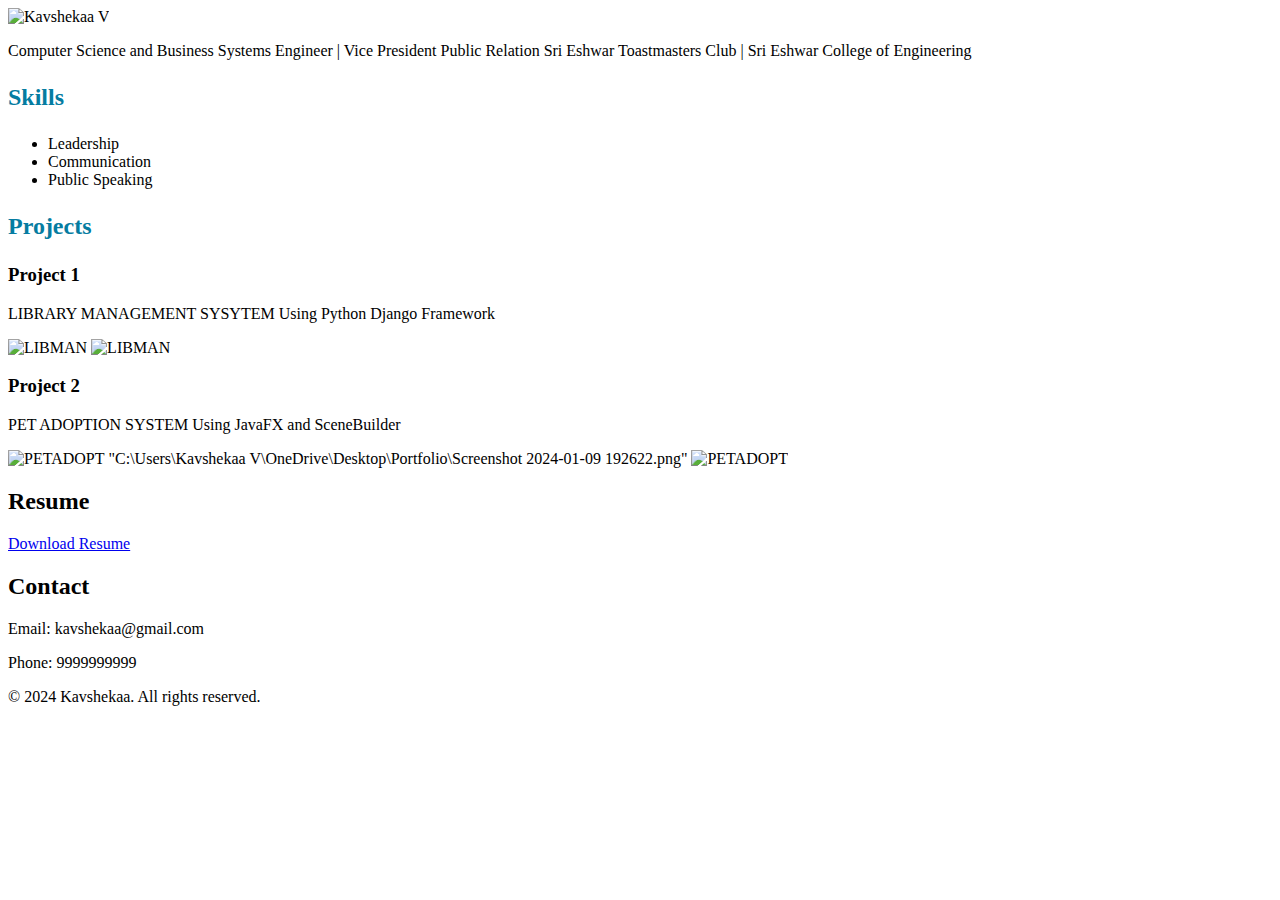
==== home.html @ f316807c "Create home.html" ====
<!DOCTYPE html>
<html lang="en">
<head>
    <meta charset="UTF-8">
    <meta name="viewport" content="width=device-width, initial-scale=1.0">
    <title>Personal Portfolio</title>
    <link rel="stylesheet" href="style.css">
</head>
<body>
    <header>
        
        
    </header>
    <section id="about">
        <img src="C:\Users\Kavshekaa V\OneDrive\Desktop\Portfolio\image.jpg" alt="Kavshekaa V">
        <p>Computer Science and Business Systems Engineer | Vice President Public Relation Sri Eshwar Toastmasters Club | Sri Eshwar College of Engineering</p>
    </section>
    <section id="skills">
        <h2><p style="color:#057ca1;">Skills</p></h2>
        <ul>
            <li>Leadership</li>
            <li>Communication</li>
            <li>Public Speaking</li>
        </ul>
    </section>
    <section id="projects">
        <h2><p style="color:#057ca1;">Projects</p></h2>
        <div class="project">
            <h3>Project 1</h3>
            <p>LIBRARY MANAGEMENT SYSYTEM Using Python Django Framework</p>
            <img src="C:\Users\Kavshekaa V\OneDrive\Desktop\Portfolio\Screenshot 2023-07-24 114447.png" alt="LIBMAN">
            <img src="C:\Users\Kavshekaa V\OneDrive\Desktop\Portfolio\Screenshot 2023-08-01 205834.png" alt="LIBMAN">
        </div>
        <div class="project">
            <h3>Project 2</h3>
            <p>PET ADOPTION SYSTEM Using JavaFX and SceneBuilder </p>
            <img src="C:\Users\Kavshekaa V\OneDrive\Desktop\Portfolio\Screenshot 2024-01-09 192531.png" alt="PETADOPT">
            "C:\Users\Kavshekaa V\OneDrive\Desktop\Portfolio\Screenshot 2024-01-09 192622.png"
            <img src="C:\Users\Kavshekaa V\OneDrive\Desktop\Portfolio\Screenshot 2024-01-09 192622.png" alt="PETADOPT">
        </div>
    </section>
    <section id="resume">
        <h2>Resume</h2>
        <a href="Resume.pdf" download>Download Resume</a>
    </section>
    <section id="contact">
        <h2>Contact</h2>
        <p>Email: kavshekaa@gmail.com</p>
        <p>Phone: 9999999999</p>
    </section>
    <footer>
        <p>&copy; 2024 Kavshekaa. All rights reserved.</p>
        <link  href="www.linkedin.com/in/kavshekaa-venugopal-519949256">
    </footer>
</body>
</html>
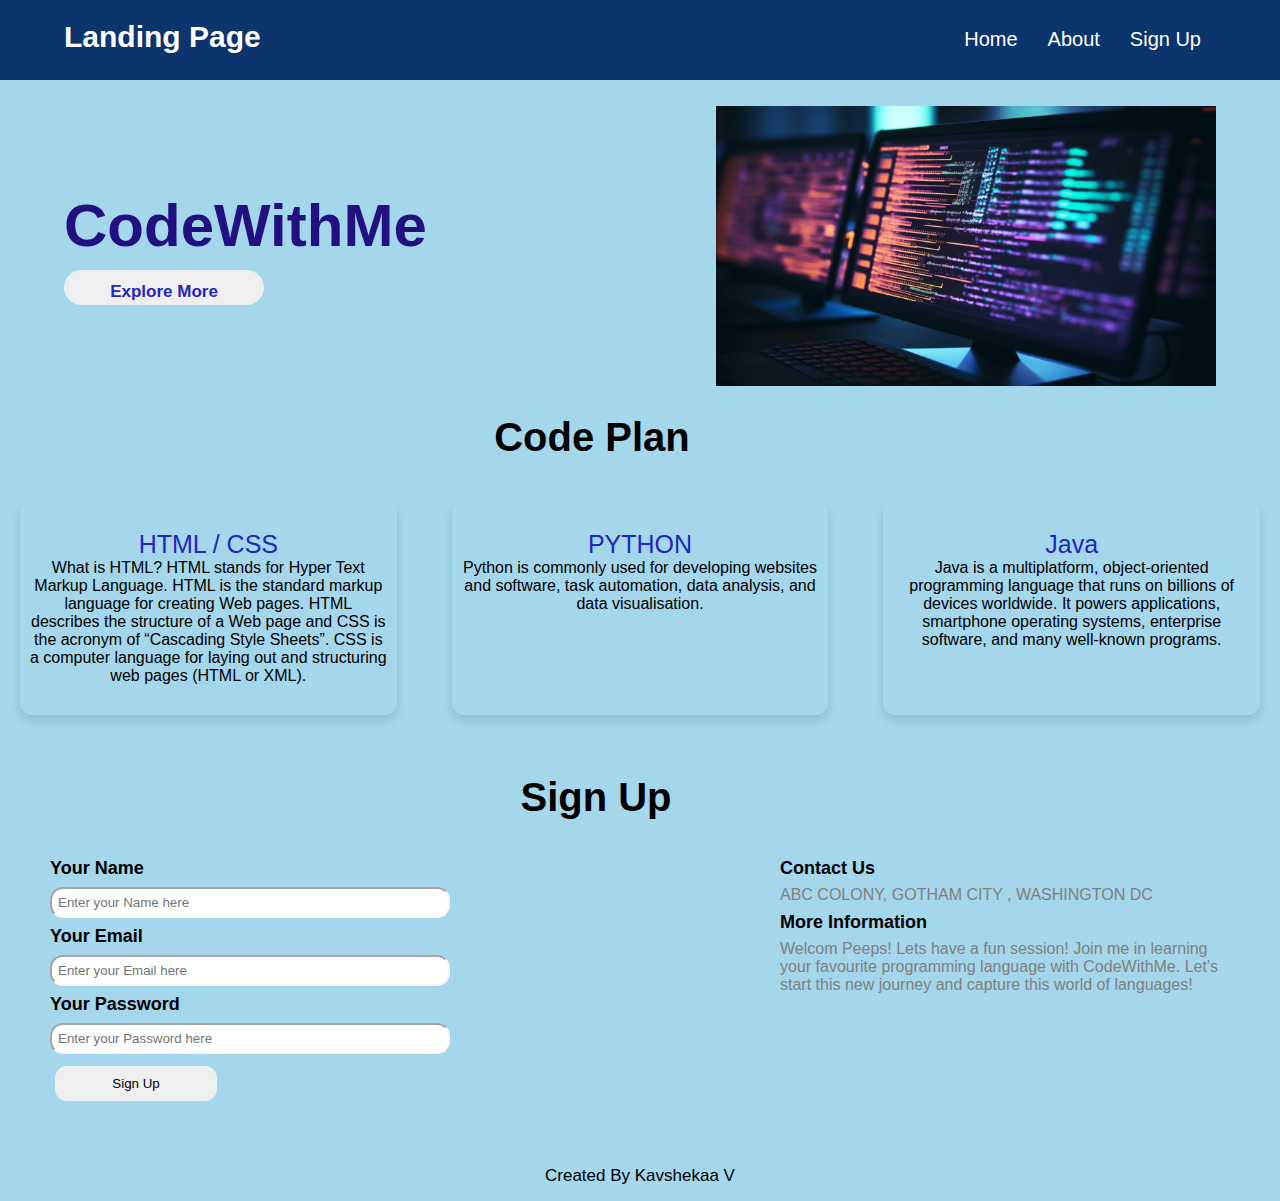
==== commit 1a854f93: "Add files via upload" ====
--- a/home.html
+++ b/home.html
@@ -1,56 +1,169 @@
-<!DOCTYPE html>
-<html lang="en">
-<head>
-    <meta charset="UTF-8">
-    <meta name="viewport" content="width=device-width, initial-scale=1.0">
-    <title>Personal Portfolio</title>
-    <link rel="stylesheet" href="style.css">
-</head>
-<body>
-    <header>
-        
-        
-    </header>
-    <section id="about">
-        <img src="C:\Users\Kavshekaa V\OneDrive\Desktop\Portfolio\image.jpg" alt="Kavshekaa V">
-        <p>Computer Science and Business Systems Engineer | Vice President Public Relation Sri Eshwar Toastmasters Club | Sri Eshwar College of Engineering</p>
-    </section>
-    <section id="skills">
-        <h2><p style="color:#057ca1;">Skills</p></h2>
-        <ul>
-            <li>Leadership</li>
-            <li>Communication</li>
-            <li>Public Speaking</li>
-        </ul>
-    </section>
-    <section id="projects">
-        <h2><p style="color:#057ca1;">Projects</p></h2>
-        <div class="project">
-            <h3>Project 1</h3>
-            <p>LIBRARY MANAGEMENT SYSYTEM Using Python Django Framework</p>
-            <img src="C:\Users\Kavshekaa V\OneDrive\Desktop\Portfolio\Screenshot 2023-07-24 114447.png" alt="LIBMAN">
-            <img src="C:\Users\Kavshekaa V\OneDrive\Desktop\Portfolio\Screenshot 2023-08-01 205834.png" alt="LIBMAN">
-        </div>
-        <div class="project">
-            <h3>Project 2</h3>
-            <p>PET ADOPTION SYSTEM Using JavaFX and SceneBuilder </p>
-            <img src="C:\Users\Kavshekaa V\OneDrive\Desktop\Portfolio\Screenshot 2024-01-09 192531.png" alt="PETADOPT">
-            "C:\Users\Kavshekaa V\OneDrive\Desktop\Portfolio\Screenshot 2024-01-09 192622.png"
-            <img src="C:\Users\Kavshekaa V\OneDrive\Desktop\Portfolio\Screenshot 2024-01-09 192622.png" alt="PETADOPT">
-        </div>
-    </section>
-    <section id="resume">
-        <h2>Resume</h2>
-        <a href="Resume.pdf" download>Download Resume</a>
-    </section>
-    <section id="contact">
-        <h2>Contact</h2>
-        <p>Email: kavshekaa@gmail.com</p>
-        <p>Phone: 9999999999</p>
-    </section>
-    <footer>
-        <p>&copy; 2024 Kavshekaa. All rights reserved.</p>
-        <link  href="www.linkedin.com/in/kavshekaa-venugopal-519949256">
-    </footer>
-</body>
-</html>
+<!DOCTYPE html>
+<html lang="en">
+
+<head>
+	<meta charset="UTF-8">
+	<meta http-equiv="X-UA-Compatible" content="IE=edge">
+	<meta name="viewport" content=
+		"width=device-width, initial-scale=1.0">
+	<link rel="stylesheet" href="index.css">
+	<title>Landing Page</title>
+</head>
+
+<body>
+	<nav>
+		<div class="heading">Landing Page</div>
+		<span class="sideMenuButton"
+			onclick="openNavbar()">
+			☰
+		</span>
+
+		<div class="navbar">
+			<ul>
+				<li><a href="#Home">Home</a></li>
+				<li><a href="#">About</a></li>
+				<li><a href="#">Sign Up</a></li>
+			</ul>
+		</div>
+	</nav>
+
+	<!-- Side navigation bar for 
+		responsive website -->
+	<div class="sideNavigationBar"
+		id="sideNavigationBar">
+		<a href="#" class="closeButton"
+			onclick="closeNavbar()">
+			
+		</a>
+		<a href="#">Home</a>
+		<a href="#">About</a>
+		<a href="#">Sign Up</a>
+	</div>
+
+	<!-- Content -->
+	<div class="line" id="Home">
+		<div class="side1">
+			<h1>CodeWithMe</h1>
+			<button>
+				<a href="#">
+					Explore More
+				</a>
+			</button>
+		</div>
+		<div class="side2">
+			<img src="image1.png"
+				width="500">
+		</div>
+	</div>
+
+	<section class="about" id="My Projects">
+		<div class="content">
+			<div class="title">
+				<span>Code Plan</span>
+			</div>
+			<div class="boxes">
+				<div class="box">
+					<div class="topic">
+						<a href="" target="_blank">
+							HTML / CSS
+						</a>
+					</div>
+					<p>
+						What is HTML? HTML stands for Hyper Text Markup Language. HTML is the standard markup language for creating Web pages. HTML describes the structure of a Web page and
+						CSS is the acronym of “Cascading Style Sheets”. CSS is a computer language for laying out and structuring web pages (HTML or XML). 
+					</p>
+				</div>
+				<div class="box">
+
+					<div class="topic">
+						<a href="" target="_blank">
+							PYTHON
+						</a>
+					</div>
+					<p>
+						Python is commonly used for developing websites and software, task automation, data analysis, and data visualisation.
+					</p>
+				</div>
+
+				<div class="box">
+					<div class="topic">
+						<a href="" target="_blank">
+							Java
+						</a>
+					</div>
+					<p>
+						Java is a multiplatform, object-oriented programming language that runs on billions of devices worldwide. It powers applications, smartphone operating systems, enterprise software, and many well-known programs.
+					</p>
+				</div>
+			</div>
+		</div>
+	</section>
+
+	<section class="contact" id="contact">
+		<div class="content">
+			<div class="title"><span>Sign Up</span></div>
+			<div class="contactMenu">
+				<div class="input1">
+					<div class="label1">Your Name</div>
+					<div class="input2">
+						<input type="text"
+							placeholder="Enter your Name here">
+					</div>
+					<div class="label1">
+						<label>Your Email</label>
+					</div>
+					<div class="input2">
+						<input type="text"
+							placeholder="Enter your Email here">
+					</div>
+					<div class="label1">
+						<label>Your Password</label>
+					</div>
+					<div class="input2">
+						<input type="text"
+							placeholder="Enter your Password here">
+					</div>
+					<div class="button">
+						<button>Sign Up</button>
+					</div>
+				</div>
+				<div class="input3">
+					<div class="rightside1">
+						<div class="title1">
+							<span>
+								Contact Us
+							</span>
+						</div>
+						<div class="content1">
+							ABC COLONY, GOTHAM CITY , WASHINGTON DC 
+						</div>
+						<div class="title1">
+							<span>More Information</span>
+						</div>
+						<div class="content1">
+							Welcom Peeps!
+							Lets have a fun session!
+							Join me in learning your favourite programming language with CodeWithMe.
+							Let's start this new journey and capture this world of languages! 
+						</div>
+					</div>
+				</div>
+			</div>
+		</div>
+	</section>
+	<!-- Footer section -->
+	<footer>
+		<div class="footer">
+			<span>
+				Created By
+				<a href="#"
+					target="_blank">
+					Kavshekaa V
+				</a>
+			</span>
+		</div>
+	</footer>
+	<script src="index.js"></script>
+</body>
+
+</html>
--- a/index.css
+++ b/index.css
@@ -0,0 +1,374 @@
+* {
+	padding: 0;
+	margin: 0;
+	box-sizing: border-box;
+}
+
+body {
+	background-color: rgb(164, 214, 236);
+	color: black;
+	font-family: "Fira Sans", sans-serif;
+	background-color: rgb(164, 214, 236);
+}
+
+nav {
+	width: 100%;
+	height: 80px;
+	display: flex;
+	justify-content: space-between;
+	padding: 20px 5%;
+	background-color: #0c346d;
+}
+
+nav .heading {
+	font-size: 30px;
+	font-weight: 700;
+	color: white;
+}
+
+nav ul {
+	display: flex;
+	list-style: none;
+}
+
+nav ul li {
+	padding: 8px 15px;
+	border-radius: 10px;
+	transition: 0.2s ease-in;
+}
+
+nav ul li a {
+	color: black;
+	font-size: 20px;
+	font-weight: 500;
+	text-decoration: none;
+	color: white;
+}
+
+nav ul li:hover {
+	background-color: rgb(103, 210, 214);
+}
+
+nav ul li a:hover {
+	color: white;
+}
+
+nav .sideMenuButton {
+	font-size: 30px;
+	font-weight: bolder;
+	cursor: pointer;
+	display: none;
+}
+
+/* responsive navbar css */
+@media screen and (max-width: 600px) {
+	nav .sideMenuButton {
+		display: flex;
+	}
+
+	nav .navbar {
+		display: none;
+	}
+
+	.sideNavigationBar {
+		display: block !important;
+	}
+}
+
+.sideNavigationBar {
+	height: 100%;
+	position: fixed;
+	top: 0;
+	right: 0%;
+	background-color: rgb(93, 180, 209);
+	overflow-x: hidden;
+	transition: 0.3s ease-in;
+	padding-top: 60px;
+	display: none;
+}
+
+.sideNavigationBar a {
+	padding: 8px 8px 8px 40px;
+	display: block;
+	font-size: 25px;
+	font-weight: 500;
+	color: #d1d1d1;
+	transition: 0.3s;
+	text-decoration: none;
+}
+
+.sideNavigationBar a button {
+	padding: 10px 20px;
+	border-radius: 10px;
+	color: rgb(102, 190, 212);
+	font-size: 16px;
+	border-style: none;
+	font-weight: 700;
+}
+
+.sideNavigationBar a:hover {
+	color: white;
+}
+
+.sideNavigationBar .closeButton {
+	position: absolute;
+	top: 10px;
+	right: 25px;
+	font-size: 20px;
+	margin-left: 50px;
+}
+
+.line {
+	display: flex;
+	justify-content: space-between;
+	align-items: center;
+	margin: 2% 5%;
+}
+
+.line .side1 {
+	padding-right: 50px;
+}
+
+.side1 h1 {
+	font-size: 60px;
+	margin-bottom: 10px;
+	color: rgb(34, 15, 129);
+}
+
+.side1 button {
+	width: 200px;
+	padding: 12px 20px;
+	border-radius: 20px;
+	border-style: none;
+	color: black;
+	font-size: 17px;
+	font-weight: 600;
+}
+
+a {
+	text-decoration: none;
+	color: rgb(31, 39, 191);
+}
+
+/* Header content responsive */
+@media screen and (max-width: 980px) {
+	.side2 img {
+		width: 350px;
+	}
+
+	.side1 h1 {
+		font-size: 40px;
+	}
+
+	.side1 p {
+		font-size: 17px;
+	}
+
+	.line {
+		margin-top: 80px;
+	}
+}
+
+@media screen and (max-width: 600px) {
+	.side1 h1 {
+		font-size: 35px;
+	}
+
+	.line {
+		flex-direction: column;
+	}
+
+	.line .side1 {
+		padding: 30px;
+	}
+}
+
+/* section */
+
+section .topic a {
+	font-size: 25px;
+	font-weight: 500;
+	margin-bottom: 10px;
+}
+
+.about .boxes {
+	display: flex;
+	flex-wrap: wrap;
+	justify-content: space-between;
+}
+
+.about .boxes .box {
+	margin: 10px 20px;
+	max-width: calc(100% / 3 - 50px);
+	text-align: center;
+	border-radius: 12px;
+	padding: 30px 10px;
+	box-shadow: 0 5px 10px rgba(0, 0, 0, 0.12);
+	cursor: default;
+}
+
+/* Contact Page */
+
+.contact {
+	padding: 20px;
+}
+
+.contact .content {
+	margin: 0 auto;
+	padding: 30px 0;
+}
+
+.content .title {
+	width: 80%;
+	text-align: center;
+	font-weight: bolder;
+	font-size: 40px;
+}
+
+.title {
+	margin-bottom: 30px;
+	margin-left: 80px;
+}
+
+.contactMenu {
+	display: flex;
+	justify-content: space-evenly;
+}
+
+.input2 {
+	margin-top: 10;
+}
+
+.label1 {
+	font-size: 18px;
+	margin-top: 8px;
+	margin-bottom: 8px;
+	font-weight: bolder;
+}
+
+.contactMenu .input1 input {
+	border-radius: 13px;
+	padding: 6px;
+}
+
+.input2 input {
+	border-color: rgb(252, 244, 244);
+	width: 400px;
+}
+
+.button {
+	margin-top: 12px;
+	margin-left: 5px;
+}
+
+.button button {
+	width: 162px;
+	height: 35px;
+	border-radius: 12px;
+	border-color: transparent;
+}
+
+.button button:hover {
+	background-color: #0892b8;
+}
+
+button {
+	width: 162px;
+	height: 35px;
+	border-radius: 12px;
+	border-color: transparent;
+}
+
+button:hover {
+	background-color: #0db3cd;
+}
+
+.rightside1 {
+	display: flex;
+	flex-direction: column;
+	margin-left: 300px;
+}
+
+.title1 {
+	font-size: 18px;
+	margin-top: 8px;
+	margin-bottom: 5px;
+	font-weight: bolder;
+}
+
+.content1 {
+	width: 450px;
+	margin-top: 2px;
+	color: grey;
+}
+
+/* Footer */
+footer {
+	background: var(--primary-color);
+	padding: 15px 0;
+	text-align: center;
+	font-family: "Poppins", sans-serif;
+}
+
+footer .footer span {
+	font-size: 17px;
+	font-weight: 400;
+	color: var(--white-color);
+}
+
+footer .footer span a {
+	font-weight: 500;
+	color: var(--white-color);
+}
+
+footer .footer span a:hover {
+	text-decoration: underline;
+}
+
+@media screen and (max-width: 1060px) {
+	.contactMenu {
+		flex-direction: column;
+		align-items: center;
+	}
+
+	.rightside1 {
+		display: flex;
+		flex-direction: column;
+		margin-left: 0px;
+	}
+
+	.content1 {
+		width: 100%;
+		margin-top: 2px;
+		color: grey;
+	}
+
+	.side2 img {
+		width: 95%;
+		height: 90%;
+	}
+}
+
+@media screen and (max-width: 600px) {
+	.side2 img {
+		width: 100%;
+	}
+
+	section .topic a {
+		font-size: 20px;
+	}
+
+	section .topic p {
+		font-size: 5px;
+	}
+
+	.about .boxes {
+		display: flex;
+		flex-direction: column;
+		align-items: center;
+	}
+
+	.about .boxes .box {
+		max-width: 70%;
+	}
+}
